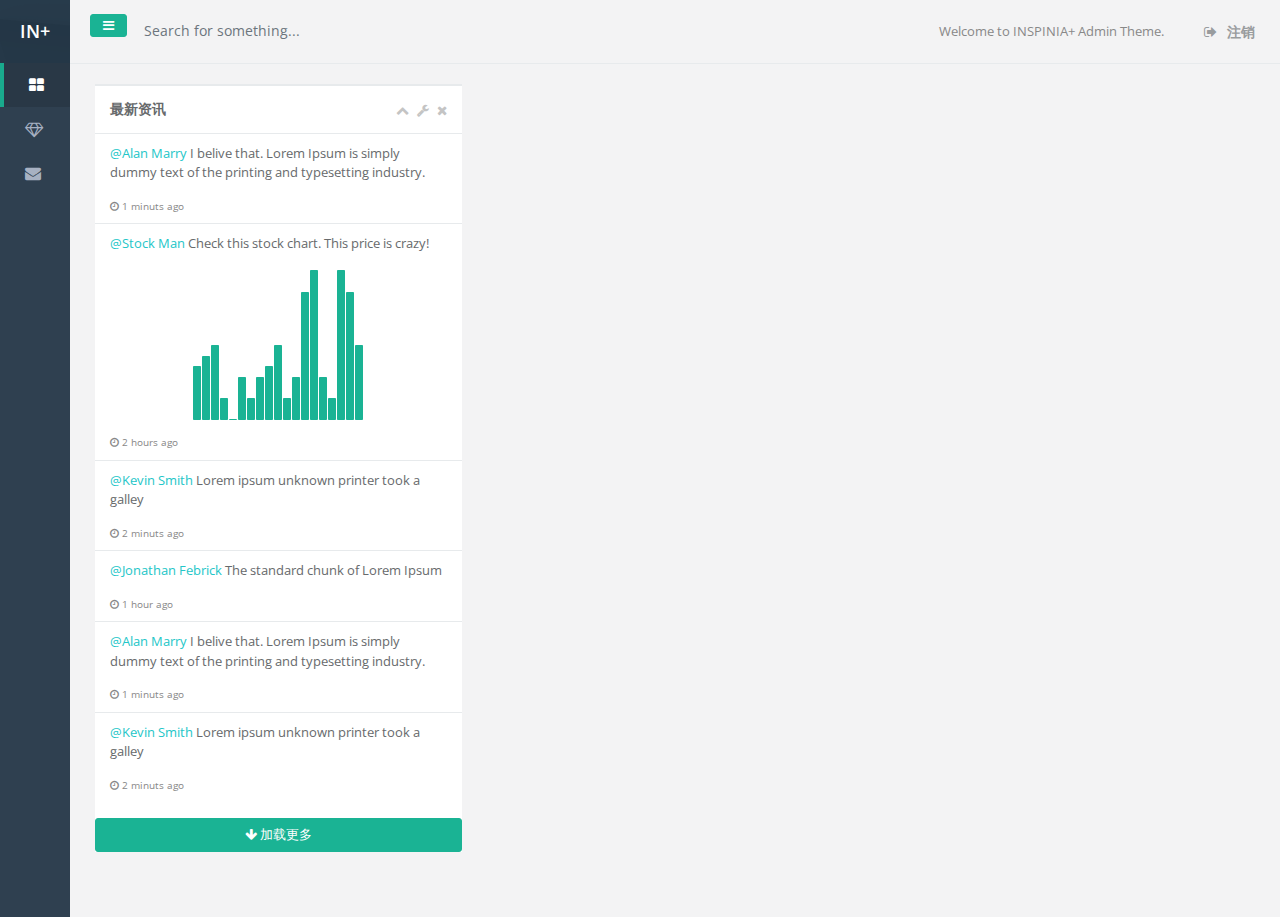
==== front_end_pc/index.html @ 589e5735 "initial" ====
<html>

<head>

  <meta charset="utf-8">
  <meta name="viewport" content="width=device-width, initial-scale=1.0">
  <meta http-equiv="X-UA-Compatible" content="IE=edge">

  <title>内部信息管理平台 | 主界面</title>

  <link href="css/bootstrap.min.css" rel="stylesheet">
  <link href="font-awesome/css/font-awesome.css" rel="stylesheet">

  <!-- Toastr style -->
  <link href="css/plugins/toastr/toastr.min.css" rel="stylesheet">

  <!-- Gritter -->
  <link href="js/plugins/gritter/jquery.gritter.css" rel="stylesheet">

  <link href="css/animate.css" rel="stylesheet">
  <link href="css/style.css" rel="stylesheet">

  <script type="text/javascript" src="js/host.js"></script>
  <script type="text/javascript" src="js/vue-2.5.16.js"></script>
  <script type="text/javascript" src="js/axios-0.18.0.min.js"></script>

</head>

<body class="mini-navbar">
  <div id="wrapper">
    <nav class="navbar-default navbar-static-side" role="navigation">
      <div class="sidebar-collapse">
        <ul class="nav metismenu" id="side-menu">
          <li class="nav-header">
            <div class="dropdown profile-element">
              <img alt="image" class="rounded-circle" src="img/profile_small.jpg" />
              <a data-toggle="dropdown" class="dropdown-toggle" href="#">
                <span class="block m-t-xs font-bold">David Williams</span>
                <span class="text-muted text-xs block">Art Director <b class="caret"></b></span>
              </a>
              <ul class="dropdown-menu animated fadeInRight m-t-xs">
                <li><a class="dropdown-item" href="#">Profile</a></li>
                <li><a class="dropdown-item" href="#">Contacts</a></li>
                <li><a class="dropdown-item" href="#">Mailbox</a></li>
                <li class="dropdown-divider"></li>
                <li><a class="dropdown-item" href="login.html">退出登录</a></li>
              </ul>
            </div>
            <div class="logo-element">
              IN+
            </div>
          </li>
          <li class="active">
            <a href="index.html"><i class="fa fa-th-large"></i> <span class="nav-label">Dashboards</span> <span class="fa arrow"></span></a>
            <ul class="nav nav-second-level">
              <li class="active"><a href="index.html">Dashboard v.1</a></li>
              <li><a href="dashboard_2.html">Dashboard v.2</a></li>
              <li><a href="dashboard_3.html">Dashboard v.3</a></li>
            </ul>
          </li>
          <li>
            <a href="layouts.html"><i class="fa fa-diamond"></i> <span class="nav-label">Layouts</span></a>
          </li>
          <li>
            <a href="mailbox.html"><i class="fa fa-envelope"></i> <span class="nav-label">Mailbox </span><span class="label label-warning float-right">16/24</span></a>
            <ul class="nav nav-second-level collapse">
              <li><a href="mailbox.html">Inbox</a></li>
              <li><a href="mail_detail.html">Email view</a></li>
              <li><a href="mail_compose.html">Compose email</a></li>
              <li><a href="email_template.html">Email templates</a></li>
            </ul>
          </li>
        </ul>

      </div>
    </nav>

    <div id="page-wrapper" class="gray-bg dashbard-1">
      <div class="row border-bottom">
        <nav class="navbar navbar-static-top" role="navigation" style="margin-bottom: 0">
          <div class="navbar-header">
            <a class="navbar-minimalize minimalize-styl-2 btn btn-primary " href="#"><i class="fa fa-bars"></i> </a>
            <form role="search" class="navbar-form-custom" action="search_results.html">
              <div class="form-group">
                <input type="text" placeholder="Search for something..." class="form-control" name="top-search" id="top-search">
              </div>
            </form>
          </div>
          <ul class="nav navbar-top-links navbar-right">
            <li style="padding: 20px">
              <span class="m-r-sm text-muted welcome-message">Welcome to INSPINIA+ Admin Theme.</span>
            </li>

            <li>
              <a href="login.html">
                <i class="fa fa-sign-out"></i> 注销
              </a>
            </li>
            <!-- <li>
              <a class="right-sidebar-toggle">
                <i class="fa fa-tasks"></i>
              </a>
            </li> -->
          </ul>

        </nav>
      </div>
      <!-- 横向信息 -->
      
      
      <!-- 资讯流 -->
      <div class="row">
        <div class="col-lg-12">
          <div class="wrapper wrapper-content">
            <div class="row">
              <div class="col-lg-4">
                <div class="ibox ">
                  <div class="ibox-title">
                    <h5>最新资讯</h5>
                    <div class="ibox-tools">
                      <a class="collapse-link" href="">
                        <i class="fa fa-chevron-up"></i>
                      </a>
                      <a class="dropdown-toggle" data-toggle="dropdown" href="#">
                        <i class="fa fa-wrench"></i>
                      </a>
                      <ul class="dropdown-menu dropdown-user">
                        <li><a href="#" class="dropdown-item">Config option 1</a>
                        </li>
                        <li><a href="#" class="dropdown-item">Config option 2</a>
                        </li>
                      </ul>
                      <a class="close-link" href="">
                        <i class="fa fa-times"></i>
                      </a>
                    </div>
                  </div>
                  <div class="ibox-content no-padding">
                    <ul class="list-group">
                      <li class="list-group-item">
                        <p><a class="text-info" href="#">@Alan Marry</a> I belive that. Lorem Ipsum is simply dummy
                          text of the printing and typesetting industry.</p>
                        <small class="block text-muted"><i class="fa fa-clock-o"></i> 1 minuts ago</small>
                      </li>
                      <li class="list-group-item">
                        <p><a class="text-info" href="#">@Stock Man</a> Check this stock chart. This price is crazy!
                        </p>
                        <div class="text-center m">
                          <span id="sparkline8"></span>
                        </div>
                        <small class="block text-muted"><i class="fa fa-clock-o"></i> 2 hours ago</small>
                      </li>
                      <li class="list-group-item">
                        <p><a class="text-info" href="#">@Kevin Smith</a> Lorem ipsum unknown printer took a galley </p>
                        <small class="block text-muted"><i class="fa fa-clock-o"></i> 2 minuts ago</small>
                      </li>
                      <li class="list-group-item ">
                        <p><a class="text-info" href="#">@Jonathan Febrick</a> The standard chunk of Lorem Ipsum</p>
                        <small class="block text-muted"><i class="fa fa-clock-o"></i> 1 hour ago</small>
                      </li>
                      <li class="list-group-item">
                        <p><a class="text-info" href="#">@Alan Marry</a> I belive that. Lorem Ipsum is simply dummy
                          text of the printing and typesetting industry.</p>
                        <small class="block text-muted"><i class="fa fa-clock-o"></i> 1 minuts ago</small>
                      </li>
                      <li class="list-group-item">
                        <p><a class="text-info" href="#">@Kevin Smith</a> Lorem ipsum unknown printer took a galley </p>
                        <small class="block text-muted"><i class="fa fa-clock-o"></i> 2 minuts ago</small>
                      </li>
                    </ul>
                    <button class="btn btn-primary btn-block m-t"><i class="fa fa-arrow-down"></i> 加载更多</button>
                  </div>
                </div>
              </div>

            </div>
          </div>

        </div>
      </div>
    </div>
  </div>

  <!-- Mainly scripts -->
  <script src="js/jquery-3.1.1.min.js"></script>
  <script src="js/popper.min.js"></script>
  <script src="js/bootstrap.js"></script>
  <script src="js/plugins/metisMenu/jquery.metisMenu.js"></script>
  <script src="js/plugins/slimscroll/jquery.slimscroll.min.js"></script>

  <!-- Flot -->
  <script src="js/plugins/flot/jquery.flot.js"></script>
  <script src="js/plugins/flot/jquery.flot.tooltip.min.js"></script>
  <script src="js/plugins/flot/jquery.flot.spline.js"></script>
  <script src="js/plugins/flot/jquery.flot.resize.js"></script>
  <script src="js/plugins/flot/jquery.flot.pie.js"></script>

  <!-- Peity -->
  <script src="js/plugins/peity/jquery.peity.min.js"></script>
  <script src="js/demo/peity-demo.js"></script>

  <!-- Custom and plugin javascript -->
  <script src="js/inspinia.js"></script>
  <script src="js/plugins/pace/pace.min.js"></script>

  <!-- jQuery UI -->
  <script src="js/plugins/jquery-ui/jquery-ui.min.js"></script>

  <!-- GITTER -->
  <script src="js/plugins/gritter/jquery.gritter.min.js"></script>

  <!-- Sparkline -->
  <script src="js/plugins/sparkline/jquery.sparkline.min.js"></script>

  <!-- Sparkline demo data  -->
  <script src="js/demo/sparkline-demo.js"></script>

  <!-- ChartJS-->
  <script src="js/plugins/chartJs/Chart.min.js"></script>

  <!-- Toastr -->
  <script src="js/plugins/toastr/toastr.min.js"></script>


  <script>
    $(document).ready(function () {
      setTimeout(function () {
        toastr.options = {
          closeButton: true,
          progressBar: true,
          showMethod: 'slideDown',
          timeOut: 4000
        };
        toastr.success('Responsive Admin Theme', 'Welcome to INSPINIA');

      }, 1300);


      var data1 = [
        [0, 4],
        [1, 8],
        [2, 5],
        [3, 10],
        [4, 4],
        [5, 16],
        [6, 5],
        [7, 11],
        [8, 6],
        [9, 11],
        [10, 30],
        [11, 10],
        [12, 13],
        [13, 4],
        [14, 3],
        [15, 3],
        [16, 6]
      ];
      var data2 = [
        [0, 1],
        [1, 0],
        [2, 2],
        [3, 0],
        [4, 1],
        [5, 3],
        [6, 1],
        [7, 5],
        [8, 2],
        [9, 3],
        [10, 2],
        [11, 1],
        [12, 0],
        [13, 2],
        [14, 8],
        [15, 0],
        [16, 0]
      ];
      $("#flot-dashboard-chart").length && $.plot($("#flot-dashboard-chart"), [
        data1, data2
      ], {
        series: {
          lines: {
            show: false,
            fill: true
          },
          splines: {
            show: true,
            tension: 0.4,
            lineWidth: 1,
            fill: 0.4
          },
          points: {
            radius: 0,
            show: true
          },
          shadowSize: 2
        },
        grid: {
          hoverable: true,
          clickable: true,
          tickColor: "#d5d5d5",
          borderWidth: 1,
          color: '#d5d5d5'
        },
        colors: ["#1ab394", "#1C84C6"],
        xaxis: {},
        yaxis: {
          ticks: 4
        },
        tooltip: false
      });

      var doughnutData = {
        labels: ["App", "Software", "Laptop"],
        datasets: [{
          data: [300, 50, 100],
          backgroundColor: ["#a3e1d4", "#dedede", "#9CC3DA"]
        }]
      };


      var doughnutOptions = {
        responsive: false,
        legend: {
          display: false
        }
      };


      var ctx4 = document.getElementById("doughnutChart").getContext("2d");
      new Chart(ctx4, {
        type: 'doughnut',
        data: doughnutData,
        options: doughnutOptions
      });

      var doughnutData = {
        labels: ["App", "Software", "Laptop"],
        datasets: [{
          data: [70, 27, 85],
          backgroundColor: ["#a3e1d4", "#dedede", "#9CC3DA"]
        }]
      };


      var doughnutOptions = {
        responsive: false,
        legend: {
          display: false
        }
      };


      var ctx4 = document.getElementById("doughnutChart2").getContext("2d");
      new Chart(ctx4, {
        type: 'doughnut',
        data: doughnutData,
        options: doughnutOptions
      });

    });

  </script>
</body>

</html>
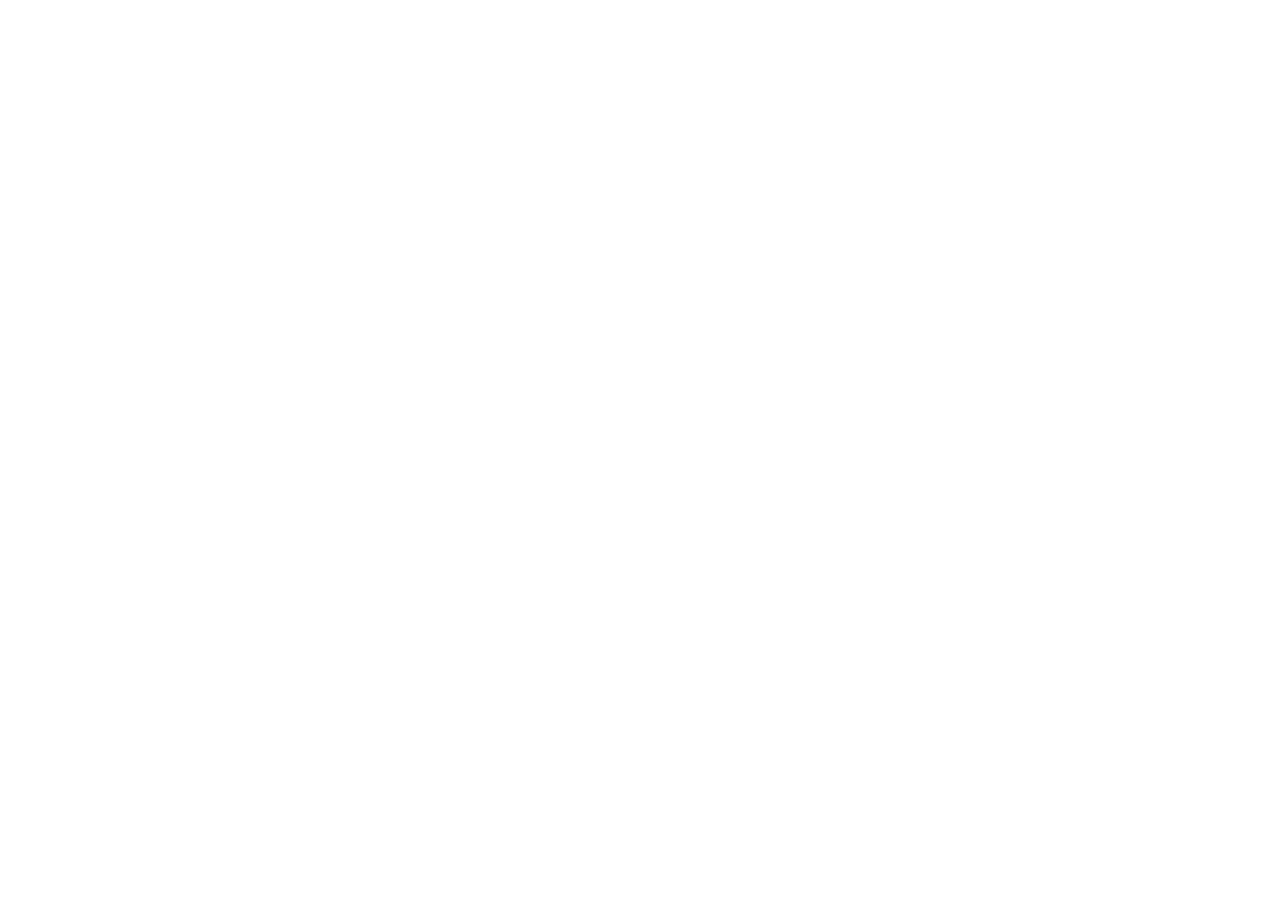
==== commit 668baa74: "speed1" ====
--- a/front_end_pc/index.html
+++ b/front_end_pc/index.html
@@ -1,365 +1 @@
-<html>
-
-<head>
-
-  <meta charset="utf-8">
-  <meta name="viewport" content="width=device-width, initial-scale=1.0">
-  <meta http-equiv="X-UA-Compatible" content="IE=edge">
-
-  <title>内部信息管理平台 | 主界面</title>
-
-  <link href="css/bootstrap.min.css" rel="stylesheet">
-  <link href="font-awesome/css/font-awesome.css" rel="stylesheet">
-
-  <!-- Toastr style -->
-  <link href="css/plugins/toastr/toastr.min.css" rel="stylesheet">
-
-  <!-- Gritter -->
-  <link href="js/plugins/gritter/jquery.gritter.css" rel="stylesheet">
-
-  <link href="css/animate.css" rel="stylesheet">
-  <link href="css/style.css" rel="stylesheet">
-
-  <script type="text/javascript" src="js/host.js"></script>
-  <script type="text/javascript" src="js/vue-2.5.16.js"></script>
-  <script type="text/javascript" src="js/axios-0.18.0.min.js"></script>
-
-</head>
-
-<body class="mini-navbar">
-  <div id="wrapper">
-    <nav class="navbar-default navbar-static-side" role="navigation">
-      <div class="sidebar-collapse">
-        <ul class="nav metismenu" id="side-menu">
-          <li class="nav-header">
-            <div class="dropdown profile-element">
-              <img alt="image" class="rounded-circle" src="img/profile_small.jpg" />
-              <a data-toggle="dropdown" class="dropdown-toggle" href="#">
-                <span class="block m-t-xs font-bold">David Williams</span>
-                <span class="text-muted text-xs block">Art Director <b class="caret"></b></span>
-              </a>
-              <ul class="dropdown-menu animated fadeInRight m-t-xs">
-                <li><a class="dropdown-item" href="#">Profile</a></li>
-                <li><a class="dropdown-item" href="#">Contacts</a></li>
-                <li><a class="dropdown-item" href="#">Mailbox</a></li>
-                <li class="dropdown-divider"></li>
-                <li><a class="dropdown-item" href="login.html">退出登录</a></li>
-              </ul>
-            </div>
-            <div class="logo-element">
-              IN+
-            </div>
-          </li>
-          <li class="active">
-            <a href="index.html"><i class="fa fa-th-large"></i> <span class="nav-label">Dashboards</span> <span class="fa arrow"></span></a>
-            <ul class="nav nav-second-level">
-              <li class="active"><a href="index.html">Dashboard v.1</a></li>
-              <li><a href="dashboard_2.html">Dashboard v.2</a></li>
-              <li><a href="dashboard_3.html">Dashboard v.3</a></li>
-            </ul>
-          </li>
-          <li>
-            <a href="layouts.html"><i class="fa fa-diamond"></i> <span class="nav-label">Layouts</span></a>
-          </li>
-          <li>
-            <a href="mailbox.html"><i class="fa fa-envelope"></i> <span class="nav-label">Mailbox </span><span class="label label-warning float-right">16/24</span></a>
-            <ul class="nav nav-second-level collapse">
-              <li><a href="mailbox.html">Inbox</a></li>
-              <li><a href="mail_detail.html">Email view</a></li>
-              <li><a href="mail_compose.html">Compose email</a></li>
-              <li><a href="email_template.html">Email templates</a></li>
-            </ul>
-          </li>
-        </ul>
-
-      </div>
-    </nav>
-
-    <div id="page-wrapper" class="gray-bg dashbard-1">
-      <div class="row border-bottom">
-        <nav class="navbar navbar-static-top" role="navigation" style="margin-bottom: 0">
-          <div class="navbar-header">
-            <a class="navbar-minimalize minimalize-styl-2 btn btn-primary " href="#"><i class="fa fa-bars"></i> </a>
-            <form role="search" class="navbar-form-custom" action="search_results.html">
-              <div class="form-group">
-                <input type="text" placeholder="Search for something..." class="form-control" name="top-search" id="top-search">
-              </div>
-            </form>
-          </div>
-          <ul class="nav navbar-top-links navbar-right">
-            <li style="padding: 20px">
-              <span class="m-r-sm text-muted welcome-message">Welcome to INSPINIA+ Admin Theme.</span>
-            </li>
-
-            <li>
-              <a href="login.html">
-                <i class="fa fa-sign-out"></i> 注销
-              </a>
-            </li>
-            <!-- <li>
-              <a class="right-sidebar-toggle">
-                <i class="fa fa-tasks"></i>
-              </a>
-            </li> -->
-          </ul>
-
-        </nav>
-      </div>
-      <!-- 横向信息 -->
-      
-      
-      <!-- 资讯流 -->
-      <div class="row">
-        <div class="col-lg-12">
-          <div class="wrapper wrapper-content">
-            <div class="row">
-              <div class="col-lg-4">
-                <div class="ibox ">
-                  <div class="ibox-title">
-                    <h5>最新资讯</h5>
-                    <div class="ibox-tools">
-                      <a class="collapse-link" href="">
-                        <i class="fa fa-chevron-up"></i>
-                      </a>
-                      <a class="dropdown-toggle" data-toggle="dropdown" href="#">
-                        <i class="fa fa-wrench"></i>
-                      </a>
-                      <ul class="dropdown-menu dropdown-user">
-                        <li><a href="#" class="dropdown-item">Config option 1</a>
-                        </li>
-                        <li><a href="#" class="dropdown-item">Config option 2</a>
-                        </li>
-                      </ul>
-                      <a class="close-link" href="">
-                        <i class="fa fa-times"></i>
-                      </a>
-                    </div>
-                  </div>
-                  <div class="ibox-content no-padding">
-                    <ul class="list-group">
-                      <li class="list-group-item">
-                        <p><a class="text-info" href="#">@Alan Marry</a> I belive that. Lorem Ipsum is simply dummy
-                          text of the printing and typesetting industry.</p>
-                        <small class="block text-muted"><i class="fa fa-clock-o"></i> 1 minuts ago</small>
-                      </li>
-                      <li class="list-group-item">
-                        <p><a class="text-info" href="#">@Stock Man</a> Check this stock chart. This price is crazy!
-                        </p>
-                        <div class="text-center m">
-                          <span id="sparkline8"></span>
-                        </div>
-                        <small class="block text-muted"><i class="fa fa-clock-o"></i> 2 hours ago</small>
-                      </li>
-                      <li class="list-group-item">
-                        <p><a class="text-info" href="#">@Kevin Smith</a> Lorem ipsum unknown printer took a galley </p>
-                        <small class="block text-muted"><i class="fa fa-clock-o"></i> 2 minuts ago</small>
-                      </li>
-                      <li class="list-group-item ">
-                        <p><a class="text-info" href="#">@Jonathan Febrick</a> The standard chunk of Lorem Ipsum</p>
-                        <small class="block text-muted"><i class="fa fa-clock-o"></i> 1 hour ago</small>
-                      </li>
-                      <li class="list-group-item">
-                        <p><a class="text-info" href="#">@Alan Marry</a> I belive that. Lorem Ipsum is simply dummy
-                          text of the printing and typesetting industry.</p>
-                        <small class="block text-muted"><i class="fa fa-clock-o"></i> 1 minuts ago</small>
-                      </li>
-                      <li class="list-group-item">
-                        <p><a class="text-info" href="#">@Kevin Smith</a> Lorem ipsum unknown printer took a galley </p>
-                        <small class="block text-muted"><i class="fa fa-clock-o"></i> 2 minuts ago</small>
-                      </li>
-                    </ul>
-                    <button class="btn btn-primary btn-block m-t"><i class="fa fa-arrow-down"></i> 加载更多</button>
-                  </div>
-                </div>
-              </div>
-
-            </div>
-          </div>
-
-        </div>
-      </div>
-    </div>
-  </div>
-
-  <!-- Mainly scripts -->
-  <script src="js/jquery-3.1.1.min.js"></script>
-  <script src="js/popper.min.js"></script>
-  <script src="js/bootstrap.js"></script>
-  <script src="js/plugins/metisMenu/jquery.metisMenu.js"></script>
-  <script src="js/plugins/slimscroll/jquery.slimscroll.min.js"></script>
-
-  <!-- Flot -->
-  <script src="js/plugins/flot/jquery.flot.js"></script>
-  <script src="js/plugins/flot/jquery.flot.tooltip.min.js"></script>
-  <script src="js/plugins/flot/jquery.flot.spline.js"></script>
-  <script src="js/plugins/flot/jquery.flot.resize.js"></script>
-  <script src="js/plugins/flot/jquery.flot.pie.js"></script>
-
-  <!-- Peity -->
-  <script src="js/plugins/peity/jquery.peity.min.js"></script>
-  <script src="js/demo/peity-demo.js"></script>
-
-  <!-- Custom and plugin javascript -->
-  <script src="js/inspinia.js"></script>
-  <script src="js/plugins/pace/pace.min.js"></script>
-
-  <!-- jQuery UI -->
-  <script src="js/plugins/jquery-ui/jquery-ui.min.js"></script>
-
-  <!-- GITTER -->
-  <script src="js/plugins/gritter/jquery.gritter.min.js"></script>
-
-  <!-- Sparkline -->
-  <script src="js/plugins/sparkline/jquery.sparkline.min.js"></script>
-
-  <!-- Sparkline demo data  -->
-  <script src="js/demo/sparkline-demo.js"></script>
-
-  <!-- ChartJS-->
-  <script src="js/plugins/chartJs/Chart.min.js"></script>
-
-  <!-- Toastr -->
-  <script src="js/plugins/toastr/toastr.min.js"></script>
-
-
-  <script>
-    $(document).ready(function () {
-      setTimeout(function () {
-        toastr.options = {
-          closeButton: true,
-          progressBar: true,
-          showMethod: 'slideDown',
-          timeOut: 4000
-        };
-        toastr.success('Responsive Admin Theme', 'Welcome to INSPINIA');
-
-      }, 1300);
-
-
-      var data1 = [
-        [0, 4],
-        [1, 8],
-        [2, 5],
-        [3, 10],
-        [4, 4],
-        [5, 16],
-        [6, 5],
-        [7, 11],
-        [8, 6],
-        [9, 11],
-        [10, 30],
-        [11, 10],
-        [12, 13],
-        [13, 4],
-        [14, 3],
-        [15, 3],
-        [16, 6]
-      ];
-      var data2 = [
-        [0, 1],
-        [1, 0],
-        [2, 2],
-        [3, 0],
-        [4, 1],
-        [5, 3],
-        [6, 1],
-        [7, 5],
-        [8, 2],
-        [9, 3],
-        [10, 2],
-        [11, 1],
-        [12, 0],
-        [13, 2],
-        [14, 8],
-        [15, 0],
-        [16, 0]
-      ];
-      $("#flot-dashboard-chart").length && $.plot($("#flot-dashboard-chart"), [
-        data1, data2
-      ], {
-        series: {
-          lines: {
-            show: false,
-            fill: true
-          },
-          splines: {
-            show: true,
-            tension: 0.4,
-            lineWidth: 1,
-            fill: 0.4
-          },
-          points: {
-            radius: 0,
-            show: true
-          },
-          shadowSize: 2
-        },
-        grid: {
-          hoverable: true,
-          clickable: true,
-          tickColor: "#d5d5d5",
-          borderWidth: 1,
-          color: '#d5d5d5'
-        },
-        colors: ["#1ab394", "#1C84C6"],
-        xaxis: {},
-        yaxis: {
-          ticks: 4
-        },
-        tooltip: false
-      });
-
-      var doughnutData = {
-        labels: ["App", "Software", "Laptop"],
-        datasets: [{
-          data: [300, 50, 100],
-          backgroundColor: ["#a3e1d4", "#dedede", "#9CC3DA"]
-        }]
-      };
-
-
-      var doughnutOptions = {
-        responsive: false,
-        legend: {
-          display: false
-        }
-      };
-
-
-      var ctx4 = document.getElementById("doughnutChart").getContext("2d");
-      new Chart(ctx4, {
-        type: 'doughnut',
-        data: doughnutData,
-        options: doughnutOptions
-      });
-
-      var doughnutData = {
-        labels: ["App", "Software", "Laptop"],
-        datasets: [{
-          data: [70, 27, 85],
-          backgroundColor: ["#a3e1d4", "#dedede", "#9CC3DA"]
-        }]
-      };
-
-
-      var doughnutOptions = {
-        responsive: false,
-        legend: {
-          display: false
-        }
-      };
-
-
-      var ctx4 = document.getElementById("doughnutChart2").getContext("2d");
-      new Chart(ctx4, {
-        type: 'doughnut',
-        data: doughnutData,
-        options: doughnutOptions
-      });
-
-    });
-
-  </script>
-</body>
-
-</html>
+<!DOCTYPE html><html lang=en class="default-style layout-collapsed layout-navbar-fixed"><head><title>Vue Starter</title><meta charset=utf-8><meta http-equiv=x-ua-compatible content="IE=edge,chrome=1"><meta name=description content=""><meta name=viewport content="width=device-width,initial-scale=1,user-scalable=no,minimum-scale=1,maximum-scale=1"><link rel=icon type=image/x-icon href=favicon.ico><link href="https://fonts.googleapis.com/css?family=Roboto:300,300i,400,400i,500,500i,700,700i,900" rel=stylesheet><link rel=stylesheet href=/vendor/fonts/ionicons.css><script src=/vendor/js/layout-helpers.js></script><link href=/css/app.8d524464.css rel=preload as=style><link href=/js/app.020033ea.js rel=preload as=script><link href=/js/chunk-vendors.6c2250f0.js rel=preload as=script><link href=/css/app.8d524464.css rel=stylesheet></head><body><div id=app></div><script src=/js/chunk-vendors.6c2250f0.js></script><script src=/js/app.020033ea.js></script></body></html>